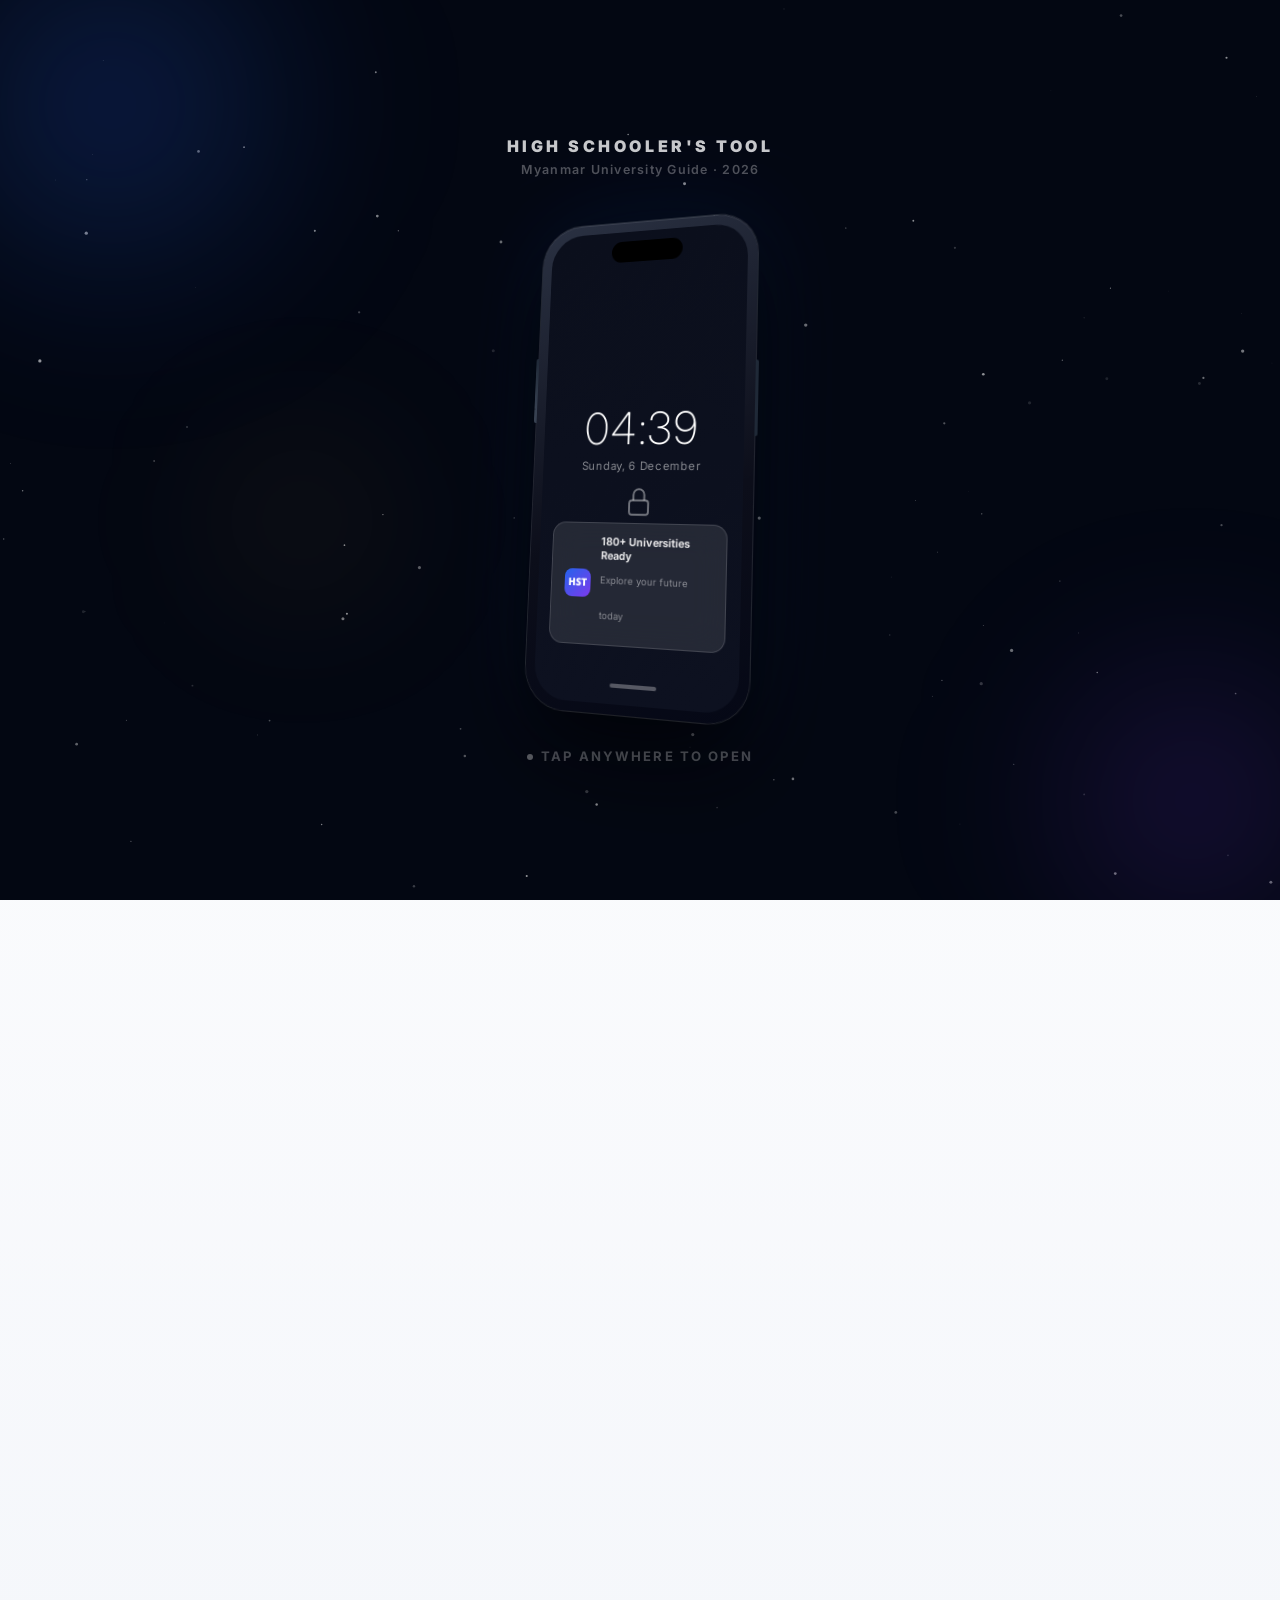
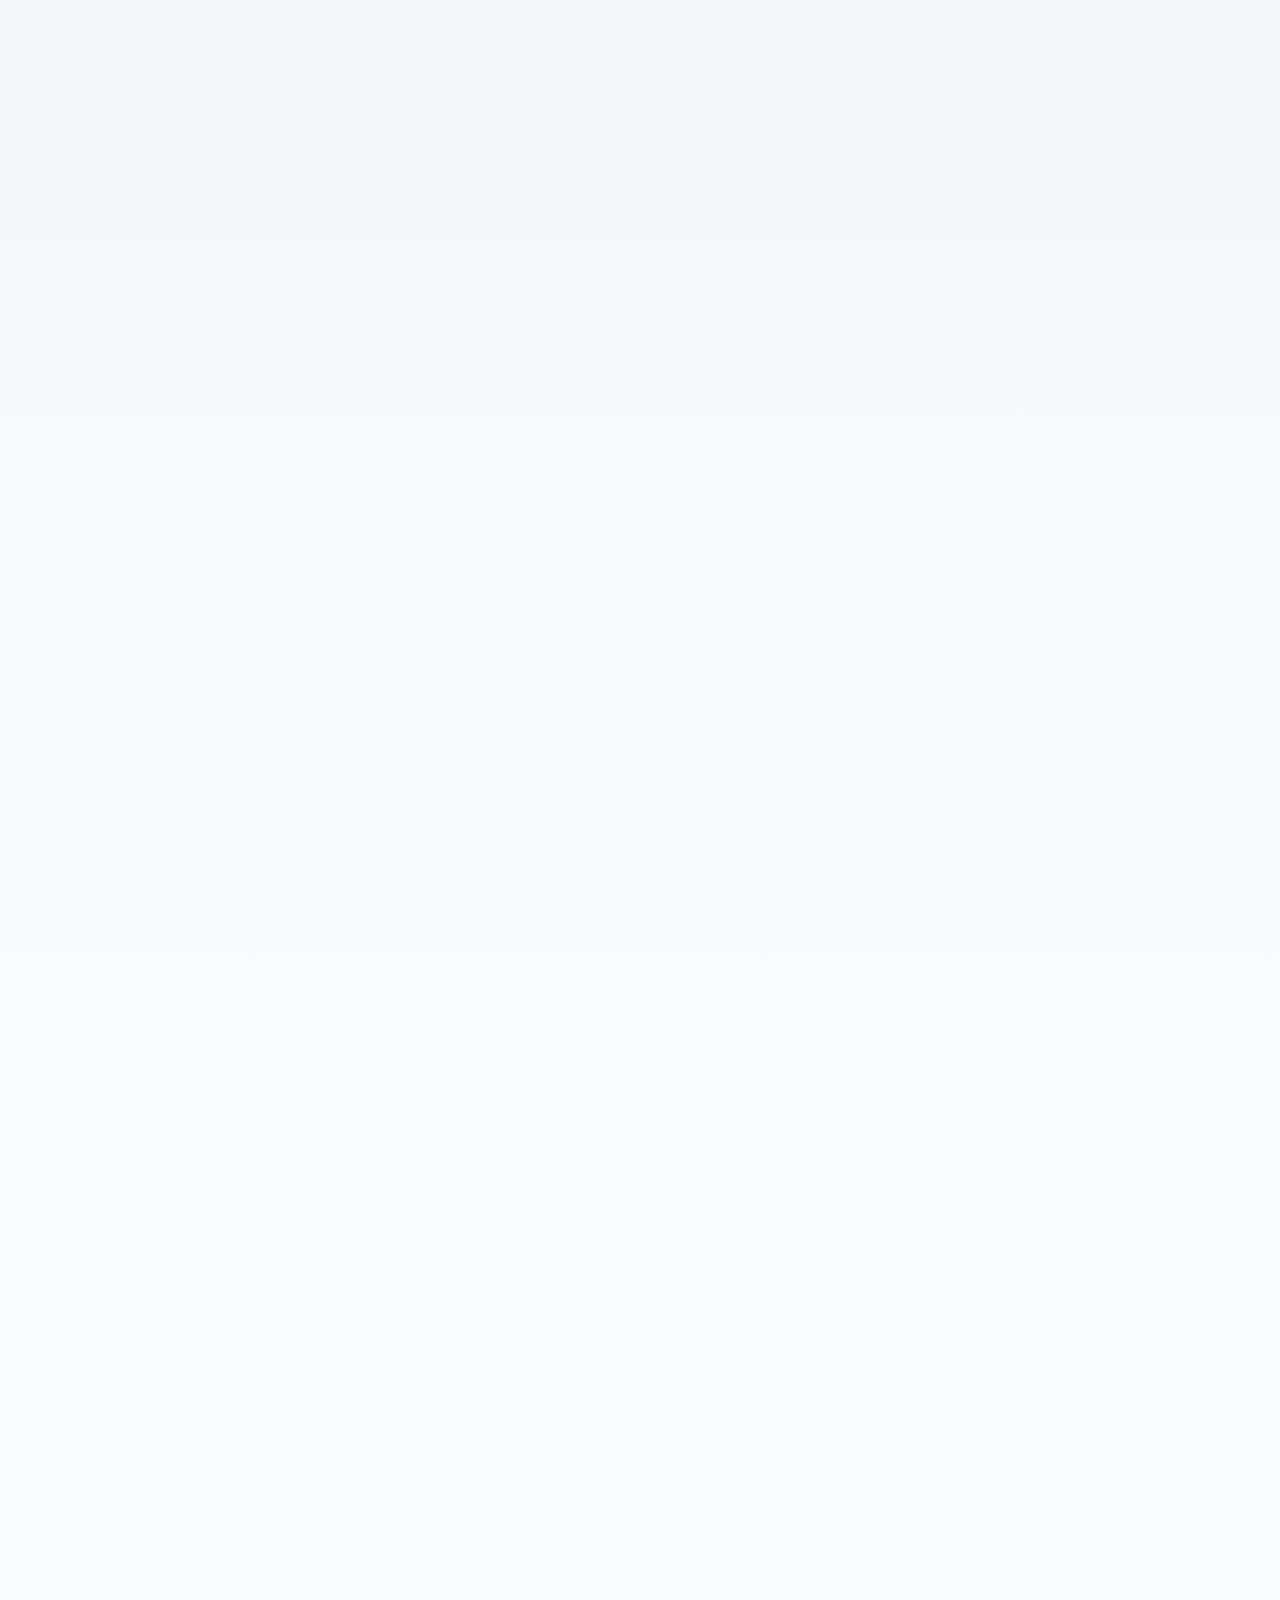
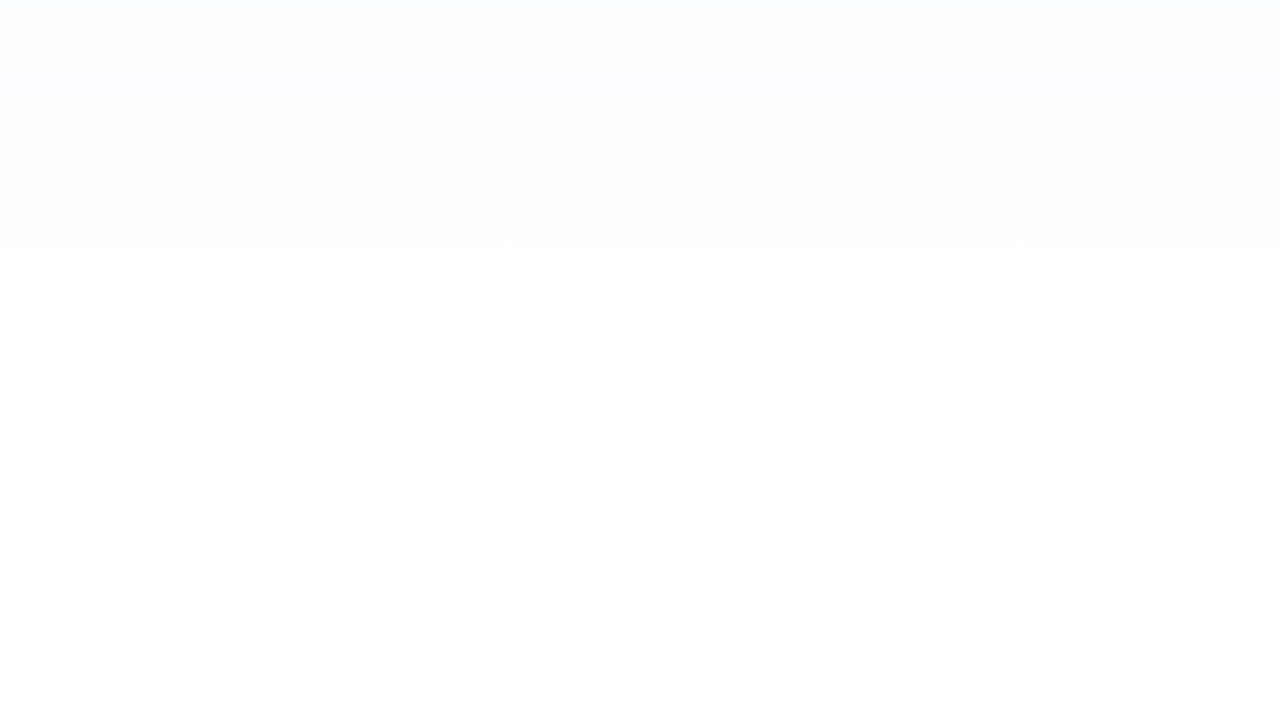
==== index.html @ d5c5cc06 "Add files via upload" ====
<!doctype html>
<html lang="my">
<head>
  <meta charset="UTF-8" />
  <meta name="viewport" content="width=device-width, initial-scale=1.0, viewport-fit=cover" />
  <link rel="icon" href="hstlogo.png" type="image/png" sizes="40x40" />
  <title>High Schooler's Tool (HST) – 2026</title>
  <link rel="preconnect" href="https://fonts.googleapis.com" />
  <link rel="preconnect" href="https://fonts.gstatic.com" crossorigin />
  <link href="https://fonts.googleapis.com/css2?family=Inter:wght@300;400;500;600;700;800;900&family=Noto+Sans+Myanmar:wght@400;500;600;700;800;900&display=swap" rel="stylesheet" />

  <style>
    *, *::before, *::after { box-sizing: border-box; margin: 0; padding: 0; }

    :root {
      --ink: #111827;
      --soft-ink: #4b5563;
      --muted: #7c8698;
      --line: rgba(17, 24, 39, .08);
      --blue: #2563eb;
      --blue-dark: #1d4ed8;
      --violet: #7c3aed;
      --gold: #f5c842;
      --surface: #f5f7fb;
      --shadow-sm: 0 8px 26px rgba(15,23,42,.08);
      --shadow-md: 0 22px 70px rgba(15,23,42,.12);
      --font: 'Noto Sans Myanmar','Myanmar Text','Inter',system-ui,sans-serif;
    }

    html { scroll-behavior: smooth; -webkit-font-smoothing: antialiased; }
    body {
      font-family: var(--font);
      background: linear-gradient(180deg,#fff 0%,#f5f7fb 42%,#fff 100%);
      color: var(--ink);
      min-height: 100vh;
      overflow-x: hidden;
    }
    a { color: inherit; text-decoration: none; }
    button { font: inherit; }

    /* ═══════════════════════════════════════════════════════════
       INTRO OVERLAY
    ═══════════════════════════════════════════════════════════ */
    #intro-overlay {
      position: fixed;
      inset: 0;
      z-index: 9999;
      display: flex;
      flex-direction: column;
      align-items: center;
      justify-content: center;
      gap: clamp(20px, 4vh, 36px);
      cursor: pointer;
      user-select: none;
      background: #030712;
      overflow: hidden;
      transition: opacity .9s cubic-bezier(.22,1,.36,1);
      /* safe area on notched phones */
      padding-top: env(safe-area-inset-top);
      padding-bottom: env(safe-area-inset-bottom);
    }
    #intro-overlay.fade-out { opacity: 0; pointer-events: none; }

    /* Particle canvas fills the overlay */
    #particle-canvas {
      position: absolute;
      inset: 0;
      pointer-events: none;
    }

    /* Ambient glow blobs */
    .intro-blob {
      position: absolute;
      border-radius: 50%;
      filter: blur(80px);
      pointer-events: none;
      opacity: 0;
      animation: blobIn 2s cubic-bezier(.22,1,.36,1) 0.2s both;
    }
    .intro-blob.b1 {
      width: clamp(260px,60vw,480px);
      height: clamp(260px,60vw,480px);
      background: radial-gradient(circle, rgba(37,99,235,.28), transparent 70%);
      top: -15%;
      left: -10%;
    }
    .intro-blob.b2 {
      width: clamp(200px,50vw,380px);
      height: clamp(200px,50vw,380px);
      background: radial-gradient(circle, rgba(124,58,237,.22), transparent 70%);
      bottom: -10%;
      right: -8%;
    }
    .intro-blob.b3 {
      width: clamp(120px,30vw,220px);
      height: clamp(120px,30vw,220px);
      background: radial-gradient(circle, rgba(245,200,66,.12), transparent 70%);
      bottom: 30%;
      left: 15%;
    }

    /* Top brand strip */
    .intro-brand {
      display: flex;
      flex-direction: column;
      align-items: center;
      gap: 6px;
      position: relative;
      animation: slideDown .9s cubic-bezier(.22,1,.36,1) .4s both;
    }
    .intro-brand-title {
      font-size: clamp(.72rem, 2.6vw, 1rem);
      font-weight: 900;
      letter-spacing: .22em;
      text-transform: uppercase;
      color: rgba(255,255,255,.78);
      font-family: 'Inter', sans-serif;
    }
    .intro-brand-sub {
      font-size: clamp(.6rem, 1.8vw, .78rem);
      font-weight: 600;
      color: rgba(255,255,255,.3);
      letter-spacing: .1em;
      font-family: 'Inter', sans-serif;
    }

    /* ── 3-D PHONE CONTAINER ── */
    .intro-phone-scene {
      perspective: 900px;
      position: relative;
      animation: slideUp 1s cubic-bezier(.22,1,.36,1) .25s both;
    }

    .intro-phone-pivot {
      transform-style: preserve-3d;
      transform: rotateY(-18deg) rotateX(6deg);
      animation: phoneFloat 7s ease-in-out 1.4s infinite;
      transition: transform .9s cubic-bezier(.22,1,.36,1), filter .7s ease;
      position: relative;
    }
    .intro-phone-pivot.opening {
      transform: rotateY(0deg) rotateX(0deg) scale(1.07) translateY(-12px) !important;
      animation-play-state: paused;
      filter: drop-shadow(0 0 60px rgba(37,99,235,.55)) drop-shadow(0 0 30px rgba(124,58,237,.35));
    }

    .intro-phone {
      width: clamp(170px, 44vw, 230px);
      aspect-ratio: 9 / 19.5;
      border-radius: clamp(30px, 8vw, 42px);
      padding: clamp(7px, 1.8vw, 10px);
      background: linear-gradient(160deg, #2a3142 0%, #0c0e1a 60%, #050816 100%);
      box-shadow:
        0 0 0 1px rgba(255,255,255,.12),
        0 40px 90px rgba(0,0,0,.85),
        0 0 100px rgba(37,99,235,.12),
        inset 0 1px 0 rgba(255,255,255,.08);
      position: relative;
      overflow: visible;
    }

    /* Side button details */
    .intro-phone::before {
      content: '';
      position: absolute;
      top: 28%;
      left: -3px;
      width: 3px;
      height: 11%;
      border-radius: 2px 0 0 2px;
      background: linear-gradient(to bottom, #1f2937, #374151);
      box-shadow: 0 14px 0 #374151;
    }
    .intro-phone::after {
      content: '';
      position: absolute;
      top: 30%;
      right: -3px;
      width: 3px;
      height: 15%;
      border-radius: 0 2px 2px 0;
      background: #1f2937;
    }

    /* Shine sweep line */
    .phone-shine {
      position: absolute;
      inset: 0;
      border-radius: inherit;
      overflow: hidden;
      pointer-events: none;
      z-index: 10;
    }
    .phone-shine::after {
      content: '';
      position: absolute;
      top: -100%;
      left: 0;
      width: 40%;
      height: 300%;
      background: linear-gradient(105deg, transparent, rgba(255,255,255,.13) 50%, transparent);
      animation: shineSwipe 4.5s ease-in-out 2s infinite;
      transform: translateX(-160%) skewX(-12deg);
    }

    .intro-phone-screen {
      height: 100%;
      border-radius: clamp(22px, 6vw, 34px);
      background: linear-gradient(175deg, #0b0f1c 0%, #0d1120 100%);
      overflow: hidden;
      position: relative;
      display: flex;
      flex-direction: column;
      align-items: center;
      justify-content: center;
      gap: clamp(8px, 1.5vh, 14px);
      transition: background .55s ease;
    }
    .intro-phone-screen.unlocked {
      background: linear-gradient(175deg, #f0f6ff 0%, #e8f0fe 100%);
    }

    /* Dynamic island */
    .intro-di {
      position: absolute;
      top: clamp(7px, 1.8vw, 10px);
      left: 50%;
      transform: translateX(-50%);
      width: clamp(56px, 14vw, 76px);
      height: clamp(16px, 4vw, 22px);
      border-radius: 999px;
      background: #000;
      z-index: 3;
      transition: width .4s cubic-bezier(.34,1.56,.64,1);
    }
    .intro-phone-screen.unlocked .intro-di {
      width: clamp(42px, 10vw, 56px);
    }

    /* Lock screen content */
    .lock-content {
      display: flex;
      flex-direction: column;
      align-items: center;
      gap: clamp(4px, 1vh, 8px);
      transition: opacity .45s ease, transform .45s ease;
    }
    .lock-content.hidden { opacity: 0; transform: translateY(-10px); pointer-events: none; }

    .intro-phone-time {
      font-size: clamp(1.8rem, 9vw, 2.8rem);
      font-weight: 200;
      color: #fff;
      letter-spacing: .04em;
      font-family: 'Inter', sans-serif;
      line-height: 1;
    }
    .intro-phone-date {
      font-size: clamp(.54rem, 1.8vw, .72rem);
      color: rgba(255,255,255,.5);
      font-family: 'Inter', sans-serif;
      letter-spacing: .06em;
    }

    .intro-lock-icon {
      width: clamp(26px, 6vw, 34px);
      height: clamp(26px, 6vw, 34px);
      color: rgba(255,255,255,.42);
      margin-top: 4px;
    }

    /* Notification preview */
    .lock-notif {
      position: absolute;
      bottom: clamp(40px, 9vw, 56px);
      left: clamp(10px, 3vw, 14px);
      right: clamp(10px, 3vw, 14px);
      border-radius: 14px;
      padding: clamp(8px, 2vw, 11px) clamp(10px, 2.5vw, 14px);
      background: rgba(255,255,255,.1);
      backdrop-filter: blur(16px);
      -webkit-backdrop-filter: blur(16px);
      border: 1px solid rgba(255,255,255,.14);
      display: flex;
      align-items: center;
      gap: 10px;
      transition: opacity .4s ease, transform .4s ease;
    }
    .lock-notif.hidden { opacity: 0; transform: translateY(8px); }
    .notif-icon {
      width: clamp(24px, 6vw, 28px);
      height: clamp(24px, 6vw, 28px);
      border-radius: 8px;
      background: linear-gradient(135deg, #2563eb, #7c3aed);
      display: flex;
      align-items: center;
      justify-content: center;
      flex-shrink: 0;
      font-size: .65rem;
      font-weight: 900;
      color: #fff;
    }
    .notif-text strong {
      display: block;
      font-size: clamp(.55rem, 1.5vw, .68rem);
      color: rgba(255,255,255,.88);
      font-family: 'Inter', sans-serif;
      font-weight: 700;
    }
    .notif-text span {
      font-size: clamp(.48rem, 1.3vw, .6rem);
      color: rgba(255,255,255,.46);
      font-family: 'Inter', sans-serif;
    }

    /* Swipe bar */
    .intro-swipe {
      position: absolute;
      bottom: clamp(12px, 3vw, 16px);
      left: 50%;
      transform: translateX(-50%);
      width: clamp(36px, 9vw, 48px);
      height: 4px;
      border-radius: 999px;
      background: rgba(255,255,255,.3);
      animation: swipePulse 2.2s ease-in-out infinite;
      transition: opacity .3s ease;
    }
    .intro-swipe.hidden { opacity: 0; }

    /* Unlocked app grid (appears after unlock) */
    .lock-app-grid {
      position: absolute;
      inset: clamp(36px, 9vw, 48px) clamp(10px,2.5vw,14px) clamp(32px,8vw,44px);
      display: grid;
      grid-template-columns: repeat(4, 1fr);
      grid-template-rows: repeat(4, 1fr);
      gap: clamp(8px, 2vw, 12px);
      align-items: center;
      justify-items: center;
      opacity: 0;
      pointer-events: none;
      transition: opacity .5s ease .3s;
    }
    .lock-app-grid.show { opacity: 1; }
    .app-icon {
      width: clamp(30px, 8vw, 42px);
      height: clamp(30px, 8vw, 42px);
      border-radius: clamp(8px, 2vw, 11px);
      display: flex;
      align-items: center;
      justify-content: center;
      overflow: hidden;
      opacity: 0;
      transform: scale(0) rotate(-10deg);
    }
    /* Animation fires only when parent grid becomes visible */
    .lock-app-grid.show .app-icon {
      animation: appIconPop .5s cubic-bezier(.34,1.56,.64,1) both;
    }
    .app-icon img { width: 100%; height: 100%; object-fit: contain; }
    .app-icon .app-fallback {
      font-size: clamp(.4rem, 1.2vw, .55rem);
      font-weight: 900;
      color: #fff;
      font-family: 'Inter', sans-serif;
    }

    /* Tap hint */
    .tap-hint {
      font-size: clamp(.65rem, 2vw, .82rem);
      font-weight: 700;
      letter-spacing: .16em;
      text-transform: uppercase;
      color: rgba(255,255,255,.25);
      font-family: 'Inter', sans-serif;
      animation: tapPulse 2.4s ease-in-out 2s infinite;
      position: relative;
    }
    .tap-hint::before {
      content: '';
      display: inline-block;
      width: 6px;
      height: 6px;
      border-radius: 50%;
      background: rgba(255,255,255,.32);
      margin-right: 8px;
      vertical-align: middle;
      animation: dotBlink 2.4s ease-in-out 2s infinite;
    }

    /* Flash overlay on unlock */
    #unlock-flash {
      position: fixed;
      inset: 0;
      z-index: 10001;
      background: radial-gradient(circle at center, rgba(255,255,255,.95), rgba(200,220,255,.6) 40%, transparent 70%);
      opacity: 0;
      pointer-events: none;
      transition: opacity .12s ease;
    }
    #unlock-flash.flash { opacity: 1; }

    /* ══════════════════════════
       LOGO BURST LAYER
    ══════════════════════════ */
    #logo-burst {
      position: fixed;
      inset: 0;
      z-index: 10000;
      pointer-events: none;
      overflow: hidden;
    }
    .burst-logo {
      position: absolute;
      border-radius: 16px;
      background: #fff;
      box-shadow:
        0 8px 32px rgba(0,0,0,.28),
        0 0 0 1px rgba(255,255,255,.18),
        inset 0 1px 0 rgba(255,255,255,.9);
      display: flex;
      align-items: center;
      justify-content: center;
      opacity: 0;
      will-change: transform, opacity;
      overflow: hidden;
    }
    .burst-logo img { width: 78%; height: 78%; object-fit: contain; }
    .burst-logo .logo-fallback {
      font-size: 1rem;
      font-weight: 900;
      color: var(--blue);
      font-family: 'Inter', sans-serif;
    }

    /* ══════════════════════════
       MAIN PAGE
    ══════════════════════════ */
    .page {
      position: relative;
      min-height: 100vh;
      opacity: 0;
      transition: opacity 1s cubic-bezier(.22,1,.36,1);
    }
    .page.visible { opacity: 1; }

    .page::before {
      content: '';
      position: fixed;
      inset: -20% -10% auto -10%;
      height: 620px;
      background:
        radial-gradient(circle at 18% 20%, rgba(37,99,235,.16), transparent 30%),
        radial-gradient(circle at 78% 16%, rgba(124,58,237,.13), transparent 28%),
        radial-gradient(circle at 52% 36%, rgba(245,200,66,.14), transparent 26%);
      pointer-events: none;
      z-index: -2;
    }
    .page::after {
      content: '';
      position: fixed;
      inset: 0;
      background-image:
        linear-gradient(rgba(17,24,39,.035) 1px, transparent 1px),
        linear-gradient(90deg, rgba(17,24,39,.035) 1px, transparent 1px);
      background-size: 42px 42px;
      mask-image: linear-gradient(to bottom, rgba(0,0,0,.7), transparent 55%);
      pointer-events: none;
      z-index: -1;
    }

    /* NAV */
    .nav {
      position: fixed;
      top: 14px;
      left: 50%;
      transform: translateX(-50%);
      z-index: 50;
      width: min(1120px, calc(100% - 28px));
      display: flex;
      align-items: center;
      justify-content: space-between;
      gap: 18px;
      padding: 10px 12px;
      border: 1px solid rgba(255,255,255,.78);
      border-radius: 999px;
      background: rgba(255,255,255,.72);
      box-shadow: 0 18px 50px rgba(15,23,42,.1);
      backdrop-filter: saturate(180%) blur(24px);
      -webkit-backdrop-filter: saturate(180%) blur(24px);
      animation: navDrop .65s cubic-bezier(.22,1,.36,1) both;
    }
    .brand { display: flex; align-items: center; gap: 10px; min-width: 0; }
    .nav-logo { width: 38px; height: 38px; border-radius: 14px; object-fit: cover; background: #fff; border: 1px solid var(--line); box-shadow: inset 0 1px 0 rgba(255,255,255,.9); }
    .brand-copy { display: flex; flex-direction: column; line-height: 1.05; min-width: 0; }
    .brand-title { font-size: 13px; font-weight: 900; letter-spacing: .08em; white-space: nowrap; }
    .brand-sub { font-size: 11px; font-weight: 600; color: var(--muted); margin-top: 3px; }
    .nav-links { display: none; align-items: center; gap: 4px; padding: 4px; border-radius: 999px; background: rgba(245,247,251,.74); border: 1px solid rgba(17,24,39,.05); }
    .nav-links a { font-size: 12px; font-weight: 700; color: #525b6b; padding: 9px 12px; border-radius: 999px; transition: background .2s, color .2s; }
    .nav-links a:hover { background: #fff; color: var(--blue); box-shadow: 0 6px 18px rgba(15,23,42,.07); }
    .nav-cta { display: inline-flex; align-items: center; gap: 7px; padding: 11px 16px; border: 0; border-radius: 999px; background: #111827; color: white; font-size: 12px; font-weight: 800; cursor: pointer; box-shadow: 0 12px 28px rgba(17,24,39,.2); transition: transform .2s, box-shadow .2s; }
    .nav-cta:hover { transform: translateY(-1px); box-shadow: 0 16px 36px rgba(17,24,39,.26); }

    /* HERO */
    .hero { min-height: 100vh; display: grid; place-items: center; padding: 126px 20px 72px; position: relative; }
    .hero-inner { width: min(1120px,100%); display: grid; grid-template-columns: 1fr; gap: 36px; align-items: center; }
    .hero-copy { text-align: center; }
    .badge { display: inline-flex; align-items: center; gap: 9px; padding: 8px 14px; border-radius: 999px; background: rgba(255,255,255,.8); border: 1px solid rgba(37,99,235,.12); color: var(--blue); font-size: 13px; font-weight: 800; box-shadow: var(--shadow-sm); animation: fadeUp .65s cubic-bezier(.22,1,.36,1) .06s both; }
    .badge-dot { width: 8px; height: 8px; border-radius: 999px; background: #22c55e; box-shadow: 0 0 0 6px rgba(34,197,94,.12); }
    .hero-title { margin: 22px auto 18px; max-width: 860px; font-size: clamp(2.4rem, 7vw, 6.4rem); line-height: .96; letter-spacing: -.072em; font-weight: 900; animation: fadeUp .65s cubic-bezier(.22,1,.36,1) .14s both; }
    .hero-title .shine { display: inline-block; background: linear-gradient(115deg,#111827 0%,#2563eb 42%,#7c3aed 72%,#111827 100%); -webkit-background-clip: text; background-clip: text; -webkit-text-fill-color: transparent; }
    .hero-desc { max-width: 780px; margin: 0 auto; color: var(--soft-ink); font-size: clamp(.95rem, 1.6vw, 1.15rem); line-height: 2; animation: fadeUp .65s cubic-bezier(.22,1,.36,1) .22s both; }
    .hero-actions { margin-top: 30px; display: flex; flex-direction: column; align-items: center; justify-content: center; gap: 12px; animation: fadeUp .65s cubic-bezier(.22,1,.36,1) .3s both; }
    .btn-primary, .btn-secondary { min-height: 48px; display: inline-flex; align-items: center; justify-content: center; gap: 9px; border-radius: 999px; padding: 14px 22px; font-weight: 800; cursor: pointer; transition: transform .2s, box-shadow .2s, background .2s; }
    .btn-primary { border: 0; background: var(--blue); color: #fff; box-shadow: 0 16px 38px rgba(37,99,235,.28); }
    .btn-primary:hover { transform: translateY(-2px); background: var(--blue-dark); box-shadow: 0 24px 55px rgba(37,99,235,.34); }
    .btn-secondary { border: 1px solid rgba(17,24,39,.08); background: rgba(255,255,255,.76); color: #1f2937; box-shadow: var(--shadow-sm); }
    .btn-secondary:hover { transform: translateY(-2px); background: #fff; box-shadow: var(--shadow-md); }

    /* HERO PHONE */
    .hero-visual { position: relative; min-height: 520px; display: grid; place-items: center; animation: fadeUp .75s cubic-bezier(.22,1,.36,1) .28s both; }

    .phone-3d-scene { perspective: 1200px; }
    .phone-shell {
      width: min(340px, 80vw);
      aspect-ratio: 9 / 18.7;
      border-radius: 52px;
      padding: 13px;
      background: linear-gradient(145deg,#1f2937,#050816);
      box-shadow:
        0 45px 100px rgba(15,23,42,.28),
        inset 0 0 0 1px rgba(255,255,255,.12);
      transform: rotateY(-4deg) rotateX(2deg);
      transition: box-shadow .8s ease, transform .8s cubic-bezier(.22,1,.36,1);
      will-change: transform;
    }
    .phone-shell.premium-glow {
      transform: rotateY(0deg) rotateX(0deg);
      box-shadow:
        0 50px 110px rgba(15,23,42,.3),
        inset 0 0 0 1px rgba(255,255,255,.18),
        0 0 80px rgba(37,99,235,.2),
        0 0 40px rgba(124,58,237,.12);
    }

    .phone-screen { height: 100%; overflow: hidden; border-radius: 40px; background: linear-gradient(180deg,#f9fbff 0%,#edf4ff 100%); position: relative; }
    .dynamic-island { position: absolute; top: 11px; left: 50%; transform: translateX(-50%); width: 92px; height: 28px; border-radius: 999px; background: #0b0f1a; z-index: 2; }
    .phone-content { padding: 56px 18px 18px; overflow: hidden; }
    .phone-card-main { border-radius: 28px; padding: 22px 18px; color: #fff; background: radial-gradient(circle at 22% 14%, rgba(255,255,255,.32), transparent 24%), linear-gradient(135deg,#2563eb,#7c3aed); box-shadow: 0 24px 50px rgba(37,99,235,.28); }
    .phone-chip { display: inline-flex; padding: 5px 9px; border-radius: 999px; background: rgba(255,255,255,.18); font-size: 11px; font-weight: 800; }
    .phone-card-main h3 { margin-top: 18px; font-size: 26px; line-height: 1.05; letter-spacing: -.04em; }
    .phone-card-main p { margin-top: 10px; font-size: 11px; line-height: 1.6; color: rgba(255,255,255,.82); }

    /* Uni logos in hero phone */
    .phone-uni-logos { display: none; flex-wrap: wrap; gap: 6px; justify-content: center; padding: 10px 8px 0; }
    .phone-uni-logos.show { display: flex; }
    .phone-uni-logo-item {
      width: 34px; height: 34px; border-radius: 10px; background: #fff;
      box-shadow: 0 4px 14px rgba(0,0,0,.1); overflow: hidden;
      display: flex; align-items: center; justify-content: center;
      animation: logoPop .5s cubic-bezier(.34,1.56,.64,1) both;
    }
    .phone-uni-logo-item img { width: 86%; height: 86%; object-fit: contain; }
    .phone-uni-logo-item .logo-fallback-sm { font-size: .45rem; font-weight: 900; color: var(--blue); }

    .phone-list { margin-top: 12px; display: grid; gap: 8px; }
    .phone-row { display: flex; align-items: center; gap: 10px; border-radius: 18px; padding: 11px; background: rgba(255,255,255,.78); border: 1px solid rgba(17,24,39,.05); box-shadow: 0 10px 24px rgba(15,23,42,.06); }
    .phone-icon { width: 34px; height: 34px; border-radius: 12px; display: grid; place-items: center; background: #eff6ff; color: var(--blue); font-weight: 900; font-size: .9rem; flex-shrink: 0; }
    .phone-row strong { display: block; font-size: 11px; color: #111827; }
    .phone-row span { display: block; margin-top: 2px; font-size: 10px; color: #7c8698; }

    /* FLOATING CARDS */
    .floating-card { position: absolute; border-radius: 24px; padding: 15px; background: rgba(255,255,255,.78); border: 1px solid rgba(255,255,255,.86); box-shadow: var(--shadow-md); backdrop-filter: blur(20px); -webkit-backdrop-filter: blur(20px); }
    .floating-card.one { top: 58px; left: 0; width: 164px; animation: float 5s ease-in-out infinite; }
    .floating-card.two { right: 0; bottom: 86px; width: 172px; animation: float 5.6s ease-in-out infinite reverse; }
    .floating-card b { display: block; font-size: 22px; letter-spacing: -.04em; }
    .floating-card span { display: block; margin-top: 4px; font-size: 11px; line-height: 1.45; color: var(--muted); font-weight: 600; }

    /* SECTIONS */
    .section { padding: 86px 20px; }
    .section.alt { background: rgba(245,247,251,.74); }
    .wrap { width: min(1120px,100%); margin: 0 auto; }
    .section-kicker { text-align: center; margin-bottom: 10px; color: var(--blue); font-size: 12px; font-weight: 900; letter-spacing: .14em; text-transform: uppercase; }
    .section-heading { max-width: 760px; margin: 0 auto; text-align: center; font-size: clamp(1.7rem, 4.4vw, 3.55rem); line-height: 1.08; letter-spacing: -.052em; font-weight: 900; }
    .section-sub { max-width: 640px; margin: 16px auto 42px; text-align: center; color: var(--soft-ink); font-size: 1rem; line-height: 1.9; }

    .category-pills { display: flex; flex-wrap: wrap; justify-content: center; gap: 10px; }
    .pill { display: inline-flex; align-items: center; gap: 9px; padding: 11px 14px; border-radius: 999px; background: rgba(255,255,255,.74); border: 1px solid rgba(17,24,39,.07); box-shadow: 0 8px 22px rgba(15,23,42,.06); color: #344055; font-weight: 700; font-size: 13px; transition: transform .2s, background .2s, box-shadow .2s, color .2s; }
    .pill:hover { transform: translateY(-2px); background: #fff; color: var(--blue); box-shadow: var(--shadow-sm); }
    .pill svg { width: 16px; height: 16px; color: var(--blue); }

    .collage { display: grid; grid-template-columns: 1fr; gap: 16px; }
    .shot { min-height: 240px; border-radius: 26px; overflow: hidden; position: relative; background: linear-gradient(135deg,#eaf1ff,#fff); border: 1px solid rgba(255,255,255,.84); box-shadow: var(--shadow-sm); transition: transform .28s cubic-bezier(.22,1,.36,1), box-shadow .28s ease; }
    .shot:hover { transform: translateY(-7px); box-shadow: var(--shadow-md); }
    .shot img { width: 100%; height: 100%; min-height: 240px; object-fit: cover; display: block; transition: transform .5s ease; }
    .shot:hover img { transform: scale(1.045); }
    .shot figcaption { position: absolute; left: 12px; right: 12px; bottom: 12px; padding: 12px 14px; border-radius: 16px; color: #fff; font-size: 13px; font-weight: 800; background: rgba(17,24,39,.58); border: 1px solid rgba(255,255,255,.18); backdrop-filter: blur(16px); -webkit-backdrop-filter: blur(16px); }

    .features-grid { display: grid; grid-template-columns: 1fr; gap: 14px; }
    .feature-card { position: relative; overflow: hidden; min-height: 230px; padding: 24px; border-radius: 28px; background: rgba(255,255,255,.78); border: 1px solid rgba(255,255,255,.84); box-shadow: var(--shadow-sm); transition: transform .28s cubic-bezier(.22,1,.36,1), box-shadow .28s ease, border-color .28s ease; }
    .feature-card::before { content: ''; position: absolute; inset: 0; background: radial-gradient(circle at 10% 0%, rgba(37,99,235,.14), transparent 34%), radial-gradient(circle at 90% 15%, rgba(124,58,237,.1), transparent 30%); opacity: 0; transition: opacity .28s ease; }
    .feature-card:hover { transform: translateY(-7px); border-color: rgba(37,99,235,.16); box-shadow: var(--shadow-md); }
    .feature-card:hover::before { opacity: 1; }
    .feature-icon, .feature-mm, .feature-en, .feature-desc { position: relative; }
    .feature-icon { width: 52px; height: 52px; border-radius: 17px; display: grid; place-items: center; margin-bottom: 16px; color: var(--blue); background: linear-gradient(180deg,#fff,#eef4ff); border: 1px solid rgba(37,99,235,.1); box-shadow: 0 10px 24px rgba(37,99,235,.12); }
    .feature-icon svg { width: 24px; height: 24px; }
    .feature-mm { font-size: 1.18rem; line-height: 1.6; font-weight: 900; }
    .feature-en { margin-top: 4px; color: var(--blue); font-size: .75rem; letter-spacing: .08em; text-transform: uppercase; font-weight: 900; }
    .feature-desc { margin-top: 10px; color: var(--soft-ink); font-size: .92rem; line-height: 1.85; }

    .cta-section { padding: 92px 20px; }
    .cta-box { position: relative; overflow: hidden; max-width: 900px; margin: 0 auto; padding: clamp(40px,8vw,76px) 24px; border-radius: 42px; text-align: center; color: #fff; background: radial-gradient(circle at 18% 18%, rgba(255,255,255,.28), transparent 26%), linear-gradient(135deg,#111827 0%,#1d4ed8 58%,#7c3aed 100%); box-shadow: 0 34px 90px rgba(37,99,235,.28); }
    .cta-box::after { content: ''; position: absolute; width: 360px; height: 360px; right: -170px; bottom: -190px; border-radius: 999px; background: rgba(255,255,255,.16); }
    .cta-box h2, .cta-box p, .cta-box button { position: relative; z-index: 1; }
    .cta-box h2 { font-size: clamp(1.7rem, 4.6vw, 3.6rem); line-height: 1.15; letter-spacing: -.052em; font-weight: 900; }
    .cta-box p { max-width: 520px; margin: 16px auto 28px; color: rgba(255,255,255,.76); font-size: 1rem; line-height: 1.9; }
    .btn-light { display: inline-flex; align-items: center; justify-content: center; gap: 9px; min-height: 50px; border: 0; border-radius: 999px; padding: 14px 26px; background: #fff; color: #111827; font-weight: 900; cursor: pointer; box-shadow: 0 20px 48px rgba(0,0,0,.18); transition: transform .2s, box-shadow .2s; }
    .btn-light:hover { transform: translateY(-2px); box-shadow: 0 28px 62px rgba(0,0,0,.24); }
    .footer { padding: 28px 20px 40px; text-align: center; color: var(--muted); font-size: 13px; font-weight: 600; }

    /* SCROLL REVEAL */
    .reveal { opacity: 0; transform: translateY(28px); transition: opacity .7s cubic-bezier(.22,1,.36,1), transform .7s cubic-bezier(.22,1,.36,1); }
    .reveal.visible { opacity: 1; transform: translateY(0); }

    /* ═══════════════════════════════════════════════════════════
       KEYFRAMES
    ═══════════════════════════════════════════════════════════ */
    @keyframes navDrop {
      from { opacity:0; transform:translate(-50%,-16px); }
      to   { opacity:1; transform:translate(-50%,0); }
    }
    @keyframes fadeUp {
      from { opacity:0; transform:translateY(24px); }
      to   { opacity:1; transform:translateY(0); }
    }
    @keyframes float {
      0%,100% { transform:translateY(0); }
      50%      { transform:translateY(-14px); }
    }
    @keyframes blobIn {
      from { opacity:0; transform:scale(.7); }
      to   { opacity:1; transform:scale(1); }
    }
    @keyframes slideDown {
      from { opacity:0; transform:translateY(-20px); }
      to   { opacity:1; transform:translateY(0); }
    }
    @keyframes slideUp {
      from { opacity:0; transform:translateY(30px); }
      to   { opacity:1; transform:translateY(0); }
    }
    @keyframes phoneFloat {
      0%,100% { transform: rotateY(-18deg) rotateX(6deg) translateY(0); }
      25%      { transform: rotateY(-8deg)  rotateX(2deg) translateY(-10px); }
      50%      { transform: rotateY(-22deg) rotateX(8deg) translateY(-6px); }
      75%      { transform: rotateY(-12deg) rotateX(4deg) translateY(-14px); }
    }
    @keyframes shineSwipe {
      0%   { transform: translateX(-160%) skewX(-12deg); opacity:0; }
      10%  { opacity:1; }
      55%  { transform: translateX(340%) skewX(-12deg);  opacity:1; }
      60%  { opacity:0; }
      100% { transform: translateX(340%) skewX(-12deg);  opacity:0; }
    }
    @keyframes tapPulse {
      0%,100% { opacity:.22; }
      50%      { opacity:.62; }
    }
    @keyframes dotBlink {
      0%,100% { opacity:.22; transform:scale(1); }
      50%      { opacity:.8;  transform:scale(1.4); }
    }
    @keyframes swipePulse {
      0%,100% { opacity:.3;  transform:translateX(-50%) scaleX(1); }
      50%      { opacity:.7;  transform:translateX(-50%) scaleX(.72); }
    }
    @keyframes logoPop {
      0%   { opacity:0; transform:scale(0) rotate(-14deg); }
      65%  { transform:scale(1.22) rotate(4deg); }
      100% { opacity:1; transform:scale(1) rotate(0); }
    }
    @keyframes appIconPop {
      0%   { opacity:0; transform:scale(0) rotate(-10deg); }
      70%  { transform:scale(1.15) rotate(3deg); }
      100% { opacity:1; transform:scale(1) rotate(0); }
    }
    /* burstFly is driven by the Web Animations API in JS — no keyframe needed here */

    /* ═══════════════════════════════════════════════════════════
       RESPONSIVE
    ═══════════════════════════════════════════════════════════ */
    @media (min-width: 640px) {
      .hero-actions { flex-direction: row; }
      .collage { grid-template-columns: repeat(2,1fr); }
      .features-grid { grid-template-columns: repeat(2,1fr); }
    }
    @media (min-width: 920px) {
      .nav-links { display: flex; }
      .hero-inner { grid-template-columns: 1.06fr .94fr; }
      .hero-copy { text-align: left; }
      .hero-title, .hero-desc { margin-left: 0; margin-right: 0; }
      .hero-actions { justify-content: flex-start; }
      .collage { grid-template-columns: repeat(3,1fr); }
      .features-grid { grid-template-columns: repeat(4,1fr); }
      .feature-card:nth-child(1), .feature-card:nth-child(4) { grid-column: span 2; }
    }

    /* ── Mobile-first intro adjustments ── */
    @media (max-width: 480px) {
      #intro-overlay { gap: clamp(16px, 3.5vh, 28px); }
      .intro-brand-title { font-size: .72rem; }
      .tap-hint { font-size: .62rem; letter-spacing: .12em; }
    }
    @media (max-width: 560px) {
      .nav { top: 10px; width: calc(100% - 20px); }
      .brand-sub { display: none; }
      .nav-cta span { display: none; }
      .hero { padding-top: 104px; }
      .hero-visual { min-height: 400px; }
      .floating-card { display: none; }
      .phone-shell { width: min(290px, 84vw); transform: rotate(0); }
      .section { padding: 60px 16px; }
      .cta-section { padding: 66px 16px; }
      .category-pills .pill { font-size: 12px; padding: 10px 12px; }
    }

    @media (prefers-reduced-motion: reduce) {
      .intro-phone-pivot { animation: none; transform: rotateY(0) rotateX(0); }
      .phone-shine::after { animation: none; }
      .floating-card { animation: none; }
      .reveal { transition: opacity .4s ease; }
    }
  </style>
</head>
<body>

  <!-- Flash effect -->
  <div id="unlock-flash"></div>

  <!-- ░░░ INTRO OVERLAY ░░░ -->
  <div id="intro-overlay" role="button" aria-label="Tap to enter" tabindex="0">
    <canvas id="particle-canvas"></canvas>

    <!-- Ambient blobs -->
    <div class="intro-blob b1"></div>
    <div class="intro-blob b2"></div>
    <div class="intro-blob b3"></div>

    <!-- Brand -->
    <div class="intro-brand">
      <div class="intro-brand-title">High Schooler's Tool</div>
      <div class="intro-brand-sub">Myanmar University Guide · 2026</div>
    </div>

    <!-- 3D Phone -->
    <div class="intro-phone-scene">
      <div class="intro-phone-pivot" id="intro-pivot">
        <div class="intro-phone" id="intro-phone">
          <div class="phone-shine"></div>
          <div class="intro-phone-screen" id="intro-screen">

            <!-- Dynamic island -->
            <div class="intro-di"></div>

            <!-- Lock screen content -->
            <div class="lock-content" id="lock-content">
              <div class="intro-phone-time" id="intro-time">12:00</div>
              <div class="intro-phone-date" id="intro-date">Monday, 20 April</div>
              <svg class="intro-lock-icon" viewBox="0 0 24 24" fill="none" stroke="currentColor" stroke-width="1.4">
                <rect x="5" y="11" width="14" height="10" rx="2"/>
                <path d="M8 11V7a4 4 0 0 1 8 0v4"/>
              </svg>
            </div>

            <!-- HST notification on lock screen -->
            <div class="lock-notif" id="lock-notif">
              <div class="notif-icon">HST</div>
              <div class="notif-text">
                <strong>180+ Universities Ready</strong>
                <span>Explore your future today</span>
              </div>
            </div>

            <!-- App grid shown after unlock -->
            <div class="lock-app-grid" id="app-grid">
              <!-- uni1.png → uni8.png — drop your PNG files here -->
              <div class="app-icon" style="background:#eff6ff;animation-delay:.04s"><img src="unnamed.png" alt="U1" onerror="this.parentNode.innerHTML='<span class=\'app-fallback\'>U1</span>';this.parentNode.style.background='linear-gradient(135deg,#2563eb,#7c3aed)'" /></div>
              <div class="app-icon" style="background:#f0fdf4;animation-delay:.10s"><img src="umlogo.png" alt="U2" onerror="this.parentNode.innerHTML='<span class=\'app-fallback\'>U2</span>';this.parentNode.style.background='linear-gradient(135deg,#16a34a,#15803d)'" /></div>
              <div class="app-icon" style="background:#fdf4ff;animation-delay:.16s"><img src="mtulogo.png" alt="U3" onerror="this.parentNode.innerHTML='<span class=\'app-fallback\'>U3</span>';this.parentNode.style.background='linear-gradient(135deg,#7c3aed,#6d28d9)'" /></div>
              <div class="app-icon" style="background:#fff7ed;animation-delay:.22s"><img src="muflLogo.jpg" alt="U4" onerror="this.parentNode.innerHTML='<span class=\'app-fallback\'>U4</span>';this.parentNode.style.background='linear-gradient(135deg,#ea580c,#dc2626)'" /></div>
              <div class="app-icon" style="background:#eff6ff;animation-delay:.28s"><img src="Pharmacy Man logo.jpg" alt="U5" onerror="this.parentNode.innerHTML='<span class=\'app-fallback\'>U5</span>';this.parentNode.style.background='linear-gradient(135deg,#0284c7,#0369a1)'" /></div>
              <div class="app-icon" style="background:#fefce8;animation-delay:.34s"><img src="Tu wytu logo.jpg" alt="U6" onerror="this.parentNode.innerHTML='<span class=\'app-fallback\'>U6</span>';this.parentNode.style.background='linear-gradient(135deg,#ca8a04,#b45309)'" /></div>
              <div class="app-icon" style="background:#fff1f2;animation-delay:.40s"><img src="vetlogo.jfif" alt="U7" onerror="this.parentNode.innerHTML='<span class=\'app-fallback\'>U7</span>';this.parentNode.style.background='linear-gradient(135deg,#e11d48,#be123c)'" /></div>
              <div class="app-icon" style="background:#f0fdfa;animation-delay:.46s"><img src="maeu.jpg" alt="U8" onerror="this.parentNode.innerHTML='<span class=\'app-fallback\'>U8</span>';this.parentNode.style.background='linear-gradient(135deg,#0d9488,#0f766e)'" /></div>
            </div>

            <!-- Swipe indicator -->
            <div class="intro-swipe" id="intro-swipe"></div>
          </div>
        </div>
      </div>
    </div>

    <div class="tap-hint">Tap anywhere to open</div>
  </div>

  <!-- ░░░ LOGO BURST LAYER ░░░ -->
  <div id="logo-burst" aria-hidden="true"></div>

  <!-- ░░░ MAIN PAGE ░░░ -->
  <div class="page" id="main-page">
    <nav class="nav">
      <a href="hst.html" class="brand" aria-label="HST Home">
        <img src="hstlogo.jpg" alt="HST logo" class="nav-logo" onerror="this.style.display='none'" />
        <span class="brand-copy">
          <span class="brand-title">HIGH SCHOOLER'S TOOL</span>
          <span class="brand-sub">Myanmar student education guide</span>
        </span>
      </a>
      <div class="nav-links" aria-label="Page sections">
        <a href="#categories">Categories</a>
        <a href="#universities">Universities</a>
        <a href="#features">Features</a>
      </div>
      <button class="nav-cta" id="navEnter" type="button"><span>Enter</span> HST →</button>
    </nav>

    <main>
      <!-- HERO -->
      <section class="hero">
        <div class="hero-inner">
          <div class="hero-copy">
            <div class="badge"><span class="badge-dot"></span> ၁၈၀+ Universities • Updated for 2026</div>
            <h1 class="hero-title">Your Compass to <span class="shine">Higher Education.</span></h1>
            <p class="hero-desc">HST Website တွင် မြန်မာနိုင်ငံအတွင်းရှိ တက္ကသိုလ်များ၏ ၀င်ခွင့်အမှတ်၊ သင်ယူနိုင်သောဘာသာရပ်၊ ရရှိမည့်ဘွဲ့အမျိုးအစား၊ သင်ကြားရမည့်နှစ်အရေအတွက်၊ တက္ကသိုလ်ပွဲများ၊ ပရောဂျက်များ၊ အလုပ်အကိုင်လမ်းကြောင်းများ နှင့် ခန့်မှန်းခြေလစာများကို လေ့လာနိုင်ပါသည်။</p>
            <div class="hero-actions">
              <button class="btn-primary" id="enterBtn" type="button">Enter HST Home →</button>
              <a class="btn-secondary" href="#features">Explore Features</a>
            </div>
          </div>

          <div class="hero-visual" aria-hidden="true">
            <div class="floating-card one"><b>180+</b><span>Universities and education paths</span></div>

            <div class="phone-3d-scene">
              <div class="phone-shell" id="hero-phone">
                <div class="phone-screen">
                  <div class="dynamic-island"></div>
                  <div class="phone-content">
                    <div class="phone-card-main">
                      <span class="phone-chip">HST 2026</span>
                      <h3>တက္ကသိုလ်လမ်းညွှန်</h3>
                      <p>Compare universities, majors, entrance scores, careers and study paths with confidence.</p>
                    </div>

                    <!-- University logos inside hero phone -->
                    <div class="phone-uni-logos" id="phone-uni-logos">
                      <div class="phone-uni-logo-item" style="animation-delay:.05s"><img src="unnamed.png" alt="U1" onerror="this.parentNode.innerHTML='<span class=\'logo-fallback-sm\'>U1</span>'" /></div>
                      <div class="phone-uni-logo-item" style="animation-delay:.12s"><img src="umlogo.png" alt="U2" onerror="this.parentNode.innerHTML='<span class=\'logo-fallback-sm\'>U2</span>'" /></div>
                      <div class="phone-uni-logo-item" style="animation-delay:.19s"><img src="MTU logo.jpg" alt="U3" onerror="this.parentNode.innerHTML='<span class=\'logo-fallback-sm\'>U3</span>'" /></div>
                      <div class="phone-uni-logo-item" style="animation-delay:.26s"><img src="muflLogo.jpg" alt="U4" onerror="this.parentNode.innerHTML='<span class=\'logo-fallback-sm\'>U4</span>'" /></div>
                      <div class="phone-uni-logo-item" style="animation-delay:.33s"><img src="Pharmacy Man logo.jpg" alt="U5" onerror="this.parentNode.innerHTML='<span class=\'logo-fallback-sm\'>U5</span>'" /></div>
                      <div class="phone-uni-logo-item" style="animation-delay:.40s"><img src="wyuLogo.jpg" alt="U6" onerror="this.parentNode.innerHTML='<span class=\'logo-fallback-sm\'>U6</span>'" /></div>
                      <div class="phone-uni-logo-item" style="animation-delay:.47s"><img src="vetlogo.jfif" alt="U7" onerror="this.parentNode.innerHTML='<span class=\'logo-fallback-sm\'>U7</span>'" /></div>
                      <div class="phone-uni-logo-item" style="animation-delay:.54s"><img src="maeulogo.jpg" alt="U8" onerror="this.parentNode.innerHTML='<span class=\'logo-fallback-sm\'>U8</span>'" /></div>
                    </div>

                    <div class="phone-list">
                      <div class="phone-row"><div class="phone-icon">⌂</div><div><strong>Universities</strong><span>Find suitable schools</span></div></div>
                      <div class="phone-row"><div class="phone-icon">☆</div><div><strong>Courses</strong><span>Learn extra skills</span></div></div>
                      <div class="phone-row"><div class="phone-icon">◷</div><div><strong>Study Mode</strong><span>Stay focused daily</span></div></div>
                    </div>
                  </div>
                </div>
              </div>
            </div>

            <div class="floating-card two"><b>hstmm.com</b><span>ကျောင်းသားတွေအတွက်လိုအပ်တဲ့ Website</span></div>
          </div>
        </div>
      </section>

      <!-- CATEGORIES -->
      <section class="section categories reveal" id="categories">
        <div class="wrap">
          <p class="section-kicker">Explore by Category</p>
          <h2 class="section-heading">ကိုယ်နှစ်သက်တဲ့ တက္ကသိုလ်အမျိုးအစားကို အလွယ်တကူရှာပါ။</h2>
          <p class="section-sub">ကျောင်းအမျိုးအစားအလိုက် စနစ်တကျခွဲထားသောကြောင့် သင်လိုချင်သောလမ်းကြောင်းကို မြန်မြန်ရှာနိုင်ပါသည်။</p>
          <div class="category-pills">
            <a class="pill" href="#universities"><svg viewBox="0 0 24 24" fill="none" stroke="currentColor" stroke-width="2"><path d="M3 21h18M5 21V7l7-4 7 4v14M9 10h1M14 10h1M9 15h1M14 15h1"/></svg>နည်းပညာတက္ကသိုလ်များ</a>
            <a class="pill" href="#universities"><svg viewBox="0 0 24 24" fill="none" stroke="currentColor" stroke-width="2"><path d="M12 2v20M2 12h20"/></svg>ဆေးတက္ကသိုလ်များ</a>
            <a class="pill" href="#universities"><svg viewBox="0 0 24 24" fill="none" stroke="currentColor" stroke-width="2"><path d="M22 10L12 5 2 10l10 5 10-5z"/><path d="M6 12v5c3 3 9 3 12 0v-5"/></svg>ပညာရေးတက္ကသိုလ်များ</a>
            <a class="pill" href="#universities"><svg viewBox="0 0 24 24" fill="none" stroke="currentColor" stroke-width="2"><path d="M4 19.5A2.5 2.5 0 0 1 6.5 17H20"/><path d="M6.5 2H20v20H6.5A2.5 2.5 0 0 1 4 19.5v-15A2.5 2.5 0 0 1 6.5 2z"/></svg>ဝိဇ္ဇာ၊ သိပ္ပံတက္ကသိုလ်များ</a>
            <a class="pill" href="#universities"><svg viewBox="0 0 24 24" fill="none" stroke="currentColor" stroke-width="2"><rect x="3" y="4" width="18" height="14" rx="2"/><path d="M8 22h8M12 18v4"/></svg>IT ကျောင်းများ</a>
            <a class="pill" href="#universities"><svg viewBox="0 0 24 24" fill="none" stroke="currentColor" stroke-width="2"><path d="M12 22s8-4 8-11V5l-8-3-8 3v6c0 7 8 11 8 11z"/></svg>စိုက်ပျိုးရေး တက္ကသိုလ်များ</a>
          </div>
        </div>
      </section>

      <!-- UNIVERSITY GALLERY -->
      <section class="section" id="universities">
        <div class="wrap">
          <p class="section-kicker reveal">University Gallery</p>
          <h2 class="section-heading reveal">မြန်မာနိုင်ငံရှိ တက္ကသိုလ်များ</h2>
          <p class="section-sub reveal">ကိုယ်နှစ်သက်သည့် တက္ကသိုလ်ကို ရွေးချယ်လေ့လာနိုင်ရန် ပုံများနှင့်တကွ ပြသထားသည်။</p>
          <div class="collage">
            <figure class="shot reveal"><img src="wytu.jpg" alt="နည်းပညာတက္ကသိုလ်" loading="lazy" /><figcaption>နည်းပညာတက္ကသိုလ်များ</figcaption></figure>
            <figure class="shot reveal"><img src="um1.jpg" alt="ဆေးတက္ကသိုလ်" loading="lazy" /><figcaption>ဆေးတက္ကသိုလ်များ</figcaption></figure>
            <figure class="shot reveal"><img src="beds.jpg" alt="ပညာရေးတက္ကသိုလ်" loading="lazy" /><figcaption>ပညာရေးတက္ကသိုလ်များ</figcaption></figure>
            <figure class="shot reveal"><img src="UYangon.jpg" alt="ဝိဇ္ဇာ-သိပ္ပံတက္ကသိုလ်" loading="lazy" /><figcaption>ဝိဇ္ဇာ၊ သိပ္ပံတက္ကသိုလ်များ</figcaption></figure>
            <figure class="shot reveal"><img src="uit3.jpg" alt="IT ကျောင်း" loading="lazy" /><figcaption>IT ကျောင်းများ</figcaption></figure>
            <figure class="shot reveal"><img src="Yezin.jpg" alt="စိုက်ပျိုးရေးတက္ကသိုလ်" loading="lazy" /><figcaption>စိုက်ပျိုးရေး တက္ကသိုလ်များ</figcaption></figure>
          </div>
        </div>
      </section>

      <!-- FEATURES -->
      <section class="section alt" id="features">
        <div class="wrap">
          <p class="section-kicker reveal">HST Features</p>
          <h2 class="section-heading reveal">လေ့လာနိုင်သည့် အချက်အလက်များ</h2>
          <p class="section-sub reveal">တက္ကသိုလ်ရွေးချယ်ရာတွင် လိုအပ်သမျှ အချက်အလက်အားလုံးကို တစ်နေရာတည်းတွင် ကြည့်ရှုနိုင်သည်။</p>
          <div class="features-grid">
            <article class="feature-card reveal">
              <div class="feature-icon"><svg viewBox="0 0 24 24" fill="none" stroke="currentColor" stroke-width="2"><path d="M2 3h6a4 4 0 0 1 4 4v14a3 3 0 0 0-3-3H2z"/><path d="M22 3h-6a4 4 0 0 0-4 4v14a3 3 0 0 1 3-3h7z"/></svg></div>
              <p class="feature-mm">ဝင်ခွင့်အမှတ်</p><p class="feature-en">Entrance Scores</p>
              <p class="feature-desc">ယခင်နှစ်များ၏ ၀င်ခွင့်အမှတ်သတ်မှတ်ချက်များကို ကြည့်ရှုနိုင်ကာ ကိုယ်ရည်မှန်းသည့် တက္ကသိုလ်ကို ပိုမိုသေချာစွာ ရည်မှန်းနိုင်သည်။</p>
            </article>
            <article class="feature-card reveal">
              <div class="feature-icon"><svg viewBox="0 0 24 24" fill="none" stroke="currentColor" stroke-width="2"><path d="M22 10L12 5 2 10l10 5 10-5z"/><path d="M6 12v5c3 3 9 3 12 0v-5"/></svg></div>
              <p class="feature-mm">ဘာသာရပ်နှင့်ဘွဲ့</p><p class="feature-en">Majors & Degrees</p>
              <p class="feature-desc">တက္ကသိုလ်တိုင်းတွင် သင်ကြားနိုင်သောဘာသာရပ်များနှင့် ရရှိမည့်ဘွဲ့အမျိုးအစားများကို ပြည့်စုံစွာကြည့်နိုင်သည်။</p>
            </article>
            <article class="feature-card reveal">
              <div class="feature-icon"><svg viewBox="0 0 24 24" fill="none" stroke="currentColor" stroke-width="2"><circle cx="12" cy="12" r="10"/><polyline points="12 6 12 12 16 14"/></svg></div>
              <p class="feature-mm">သင်ကြားချိန်</p><p class="feature-en">Study Duration</p>
              <p class="feature-desc">တက္ကသိုလ်တစ်ခုချင်းစီ၏ သင်ကြားချိန်နှစ်အရေအတွက်နှင့် သင်ကြားမှုပုံစံများကို ရှင်းလင်းစွာ ဖော်ပြထားသည်။</p>
            </article>
            <article class="feature-card reveal">
              <div class="feature-icon"><svg viewBox="0 0 24 24" fill="none" stroke="currentColor" stroke-width="2"><path d="M20 7H4a2 2 0 0 0-2 2v10a2 2 0 0 0 2 2h16a2 2 0 0 0 2-2V9a2 2 0 0 0-2-2z"/><path d="M16 21V5a2 2 0 0 0-2-2h-4a2 2 0 0 0-2 2v16"/></svg></div>
              <p class="feature-mm">အလုပ်အကိုင်</p><p class="feature-en">Career Paths</p>
              <p class="feature-desc">ဘာသာရပ်တစ်ခုချင်းစီနှင့် ဆက်နွှယ်သောအလုပ်အကိုင်လမ်းကြောင်းများနှင့် ခန့်မှန်းခြေ လစာများကို ကြည့်ရှုနိုင်သည်။</p>
            </article>
          </div>
        </div>
      </section>

      <!-- CTA -->
      <section class="cta-section">
        <div class="cta-box reveal">
          <h2>အိမ်မက်တစ်ခုအားရှာဖွေခြင်း</h2>
          <p></p>
          <button class="btn-light" id="ctaEnter" type="button">Enter HST →</button>
        </div>
      </section>
    </main>

    <footer class="footer">
      <p>© 2026 High Schooler's Tool (HST) · Myanmar University Guide · hstmm.com</p>
    </footer>
  </div>

  <script>
  /* ═══════════════════════════════════════════════
     PARTICLE BACKGROUND
  ═══════════════════════════════════════════════ */
  (function() {
    const canvas = document.getElementById('particle-canvas');
    const ctx = canvas.getContext('2d');
    let W, H, particles = [], raf;

    function resize() {
      W = canvas.width  = window.innerWidth;
      H = canvas.height = window.innerHeight;
    }

    function makeParticle() {
      return {
        x: Math.random() * W,
        y: Math.random() * H,
        r: Math.random() * 1.4 + 0.3,
        vx: (Math.random() - 0.5) * 0.28,
        vy: (Math.random() - 0.5) * 0.22,
        a: Math.random() * 0.5 + 0.08,
        drift: Math.random() * Math.PI * 2
      };
    }

    function init() {
      resize();
      const count = Math.min(Math.floor(W * H / 7000), 110);
      particles = Array.from({ length: count }, makeParticle);
    }

    function draw(ts) {
      if (!document.getElementById('intro-overlay') ||
          document.getElementById('intro-overlay').classList.contains('fade-out')) return;
      ctx.clearRect(0, 0, W, H);
      particles.forEach(p => {
        p.drift += 0.008;
        p.x += p.vx + Math.sin(p.drift) * 0.12;
        p.y += p.vy + Math.cos(p.drift) * 0.08;
        if (p.x < 0) p.x = W;
        if (p.x > W) p.x = 0;
        if (p.y < 0) p.y = H;
        if (p.y > H) p.y = 0;
        ctx.beginPath();
        ctx.arc(p.x, p.y, p.r, 0, Math.PI * 2);
        ctx.fillStyle = 'rgba(255,255,255,' + p.a + ')';
        ctx.fill();
      });
      raf = requestAnimationFrame(draw);
    }

    window.addEventListener('resize', init);
    init();
    draw();
  })();

  /* ═══════════════════════════════════════════════
     CLOCK
  ═══════════════════════════════════════════════ */
  (function tick() {
    const te = document.getElementById('intro-time');
    const de = document.getElementById('intro-date');
    if (!te) return;
    const n = new Date();
    const h = String(n.getHours()).padStart(2, '0');
    const m = String(n.getMinutes()).padStart(2, '0');
    te.textContent = h + ':' + m;
    const days   = ['Sunday','Monday','Tuesday','Wednesday','Thursday','Friday','Saturday'];
    const months = ['January','February','March','April','May','June','July','August','September','October','November','December'];
    de.textContent = days[n.getDay()] + ', ' + n.getDate() + ' ' + months[n.getMonth()];
    setTimeout(tick, 15000);
  })();

  /* ═══════════════════════════════════════════════
     GYROSCOPE / POINTER TILT on intro phone
  ═══════════════════════════════════════════════ */
  const pivot = document.getElementById('intro-pivot');
  let gyroActive = false;

  function applyTilt(rx, ry) {
    if (!pivot || pivot.classList.contains('opening')) return;
    pivot.style.animation = 'none';
    pivot.style.transform =
      'rotateY(' + ry + 'deg) rotateX(' + rx + 'deg)';
  }

  function startGyro() {
    window.addEventListener('deviceorientation', function(e) {
      if (e.beta === null) return;
      gyroActive = true;
      var rx = Math.max(-12, Math.min(12, (e.beta  - 45) * 0.4));
      var ry = Math.max(-20, Math.min(20,  e.gamma       * 0.45));
      applyTilt(rx, ry);
    }, { passive: true });
  }

  if (typeof DeviceOrientationEvent !== 'undefined') {
    if (typeof DeviceOrientationEvent.requestPermission === 'function') {
      /* iOS 13+ — request permission on first user gesture */
      overlay.addEventListener('touchstart', function grantGyro() {
        DeviceOrientationEvent.requestPermission()
          .then(function(state) { if (state === 'granted') startGyro(); })
          .catch(function() {});
        overlay.removeEventListener('touchstart', grantGyro);
      }, { passive: true, once: true });
    } else {
      startGyro();
    }
  }

  /* Pointer parallax on desktop */
  document.addEventListener('mousemove', function(e) {
    if (gyroActive) return;
    if (!pivot || pivot.classList.contains('opening')) return;
    const cx = window.innerWidth  / 2;
    const cy = window.innerHeight / 2;
    const rx = -((e.clientY - cy) / cy) * 10;
    const ry =  ((e.clientX - cx) / cx) * 18;
    applyTilt(rx, ry);
  });

  /* ═══════════════════════════════════════════════
     LOGO BURST
  ═══════════════════════════════════════════════ */
  const UNI_LOGOS = [
    'uni1.png','uni2.png','uni3.png','uni4.png',
    'uni5.png','uni6.png','uni7.png','uni8.png'
  ];

  function launchBurst(originEl) {
    var burst = document.getElementById('logo-burst');
    burst.innerHTML = '';
    var rect = originEl.getBoundingClientRect();
    var cx = rect.left + rect.width  / 2;
    var cy = rect.top  + rect.height / 2;

    UNI_LOGOS.forEach(function(file, i) {
      var el  = document.createElement('div');
      el.className = 'burst-logo';

      var img = document.createElement('img');
      img.src = file;
      img.alt = 'Logo';
      img.onerror = function() {
        el.innerHTML = '<span class="logo-fallback">U' + (i + 1) + '</span>';
      };
      el.appendChild(img);

      var angle = ((i / UNI_LOGOS.length) * 360 + Math.random() * 28 - 14) * Math.PI / 180;
      var dist  = 140 + Math.random() * 240;
      var dxF   = Math.cos(angle) * dist;
      var dyF   = Math.sin(angle) * dist;
      var r0    = (Math.random() - .5) * 50;
      var rF    = r0 + (Math.random() - .5) * 130;
      var size  = 52 + Math.random() * 34;
      var delay = i * 50 + Math.random() * 30;
      var dur   = 1000 + Math.random() * 350;

      /* Position at phone centre */
      el.style.position = 'absolute';
      el.style.left     = (cx - size / 2) + 'px';
      el.style.top      = (cy - size / 2) + 'px';
      el.style.width    = size + 'px';
      el.style.height   = size + 'px';
      burst.appendChild(el);

      /* Web Animations API — hardcoded values, no CSS var() issues */
      el.animate(
        [
          { opacity: 0, transform: 'translate(0px, 0px) scale(0.12) rotate(' + r0 + 'deg)' },
          { opacity: 1, transform: 'translate(' + (dxF * 0.25) + 'px, ' + (dyF * 0.25) + 'px) scale(1.1) rotate(' + (r0 * 0.5) + 'deg)', offset: 0.18 },
          { opacity: 0.9, offset: 0.82 },
          { opacity: 0, transform: 'translate(' + dxF + 'px, ' + dyF + 'px) scale(1.02) rotate(' + rF + 'deg)' }
        ],
        {
          duration: dur,
          delay:    delay,
          fill:     'both',
          easing:   'cubic-bezier(.2,.8,.4,1)'
        }
      );
    });

    setTimeout(function() { burst.innerHTML = ''; }, 2600);
  }

  /* ═══════════════════════════════════════════════
     INTRO SEQUENCE
  ═══════════════════════════════════════════════ */
  let triggered = false;

  function runIntro() {
    if (triggered) return;
    triggered = true;

    const overlay   = document.getElementById('intro-overlay');
    const pivotEl   = document.getElementById('intro-pivot');
    const phoneEl   = document.getElementById('intro-phone');
    const screen    = document.getElementById('intro-screen');
    const lockCont  = document.getElementById('lock-content');
    const lockNotif = document.getElementById('lock-notif');
    const swipe     = document.getElementById('intro-swipe');
    const appGrid   = document.getElementById('app-grid');
    const flash     = document.getElementById('unlock-flash');
    const heroPhone = document.getElementById('hero-phone');
    const mainPage  = document.getElementById('main-page');
    const uniLogos  = document.getElementById('phone-uni-logos');

    /* 1. Snap tilt to face-on with opening styles */
    pivotEl.style.animation = 'none';
    pivotEl.classList.add('opening');
    /* Force transition by re-enabling it */
    void pivotEl.offsetWidth;
    pivotEl.style.transition = 'transform .9s cubic-bezier(.22,1,.36,1), filter .7s ease';

    /* 2. Unlock the screen UI */
    lockCont.classList.add('hidden');
    lockNotif.classList.add('hidden');
    swipe.classList.add('hidden');
    screen.classList.add('unlocked');

    /* 3. Flash */
    setTimeout(function() {
      flash.classList.add('flash');
      setTimeout(function() { flash.classList.remove('flash'); }, 200);
    }, 280);

    /* 4. Show app grid inside phone */
    setTimeout(function() {
      appGrid.classList.add('show');
    }, 380);

    /* 5. Logo burst */
    setTimeout(function() {
      launchBurst(phoneEl);
    }, 340);

    /* 6. Overlay fades out */
    setTimeout(function() {
      overlay.classList.add('fade-out');
    }, 680);

    /* 7. Main page fades in */
    setTimeout(function() {
      overlay.style.display = 'none';
      mainPage.classList.add('visible');
      heroPhone.classList.add('premium-glow');
    }, 1500);

    /* 8. Uni logos pop into hero phone */
    setTimeout(function() {
      uniLogos.classList.add('show');
    }, 2000);
  }

  const overlay = document.getElementById('intro-overlay');
  overlay.addEventListener('click', runIntro);
  overlay.addEventListener('keydown', function(e) {
    if (e.key === 'Enter' || e.key === ' ') runIntro();
  });
  overlay.addEventListener('touchstart', function(e) {
    e.preventDefault();
    runIntro();
  }, { passive: false });

  /* ═══════════════════════════════════════════════
     NAVIGATION — Enter HST Home buttons
  ═══════════════════════════════════════════════ */
  function goHST() { window.location.href = 'hst.html'; }

  var enterBtn  = document.getElementById('enterBtn');
  var navEnter  = document.getElementById('navEnter');
  var ctaEnter  = document.getElementById('ctaEnter');
  if (enterBtn) enterBtn.addEventListener('click', goHST);
  if (navEnter) navEnter.addEventListener('click', goHST);
  if (ctaEnter) ctaEnter.addEventListener('click', goHST);

  /* ═══════════════════════════════════════════════
     HERO PHONE MOUSE TILT
  ═══════════════════════════════════════════════ */
  (function() {
    const shell = document.getElementById('hero-phone');
    if (!shell) return;
    const parent = shell.closest('.hero-visual');
    if (!parent) return;
    parent.addEventListener('mousemove', function(e) {
      var r  = shell.getBoundingClientRect();
      var cx = r.left + r.width  / 2;
      var cy = r.top  + r.height / 2;
      var rx = -((e.clientY - cy) / (r.height / 2)) * 6;
      var ry =  ((e.clientX - cx) / (r.width  / 2)) * 10;
      shell.style.transition = 'box-shadow .8s ease, transform .08s ease';
      shell.style.transform  = 'rotateX(' + rx + 'deg) rotateY(' + ry + 'deg)';
    });
    parent.addEventListener('mouseleave', function() {
      shell.style.transition = '';
      shell.style.transform  = '';
    });
  })();

  /* ═══════════════════════════════════════════════
     SCROLL REVEAL
  ═══════════════════════════════════════════════ */
  const ro = new IntersectionObserver(function(entries) {
    entries.forEach(function(e) {
      if (e.isIntersecting) { e.target.classList.add('visible'); ro.unobserve(e.target); }
    });
  }, { threshold: 0.1 });
  document.querySelectorAll('.reveal').forEach(function(el) { ro.observe(el); });
  </script>
  <script>
if ('serviceWorker' in navigator) {
  navigator.serviceWorker.register('/service-worker.js');
}
</script>

</body>
</html>
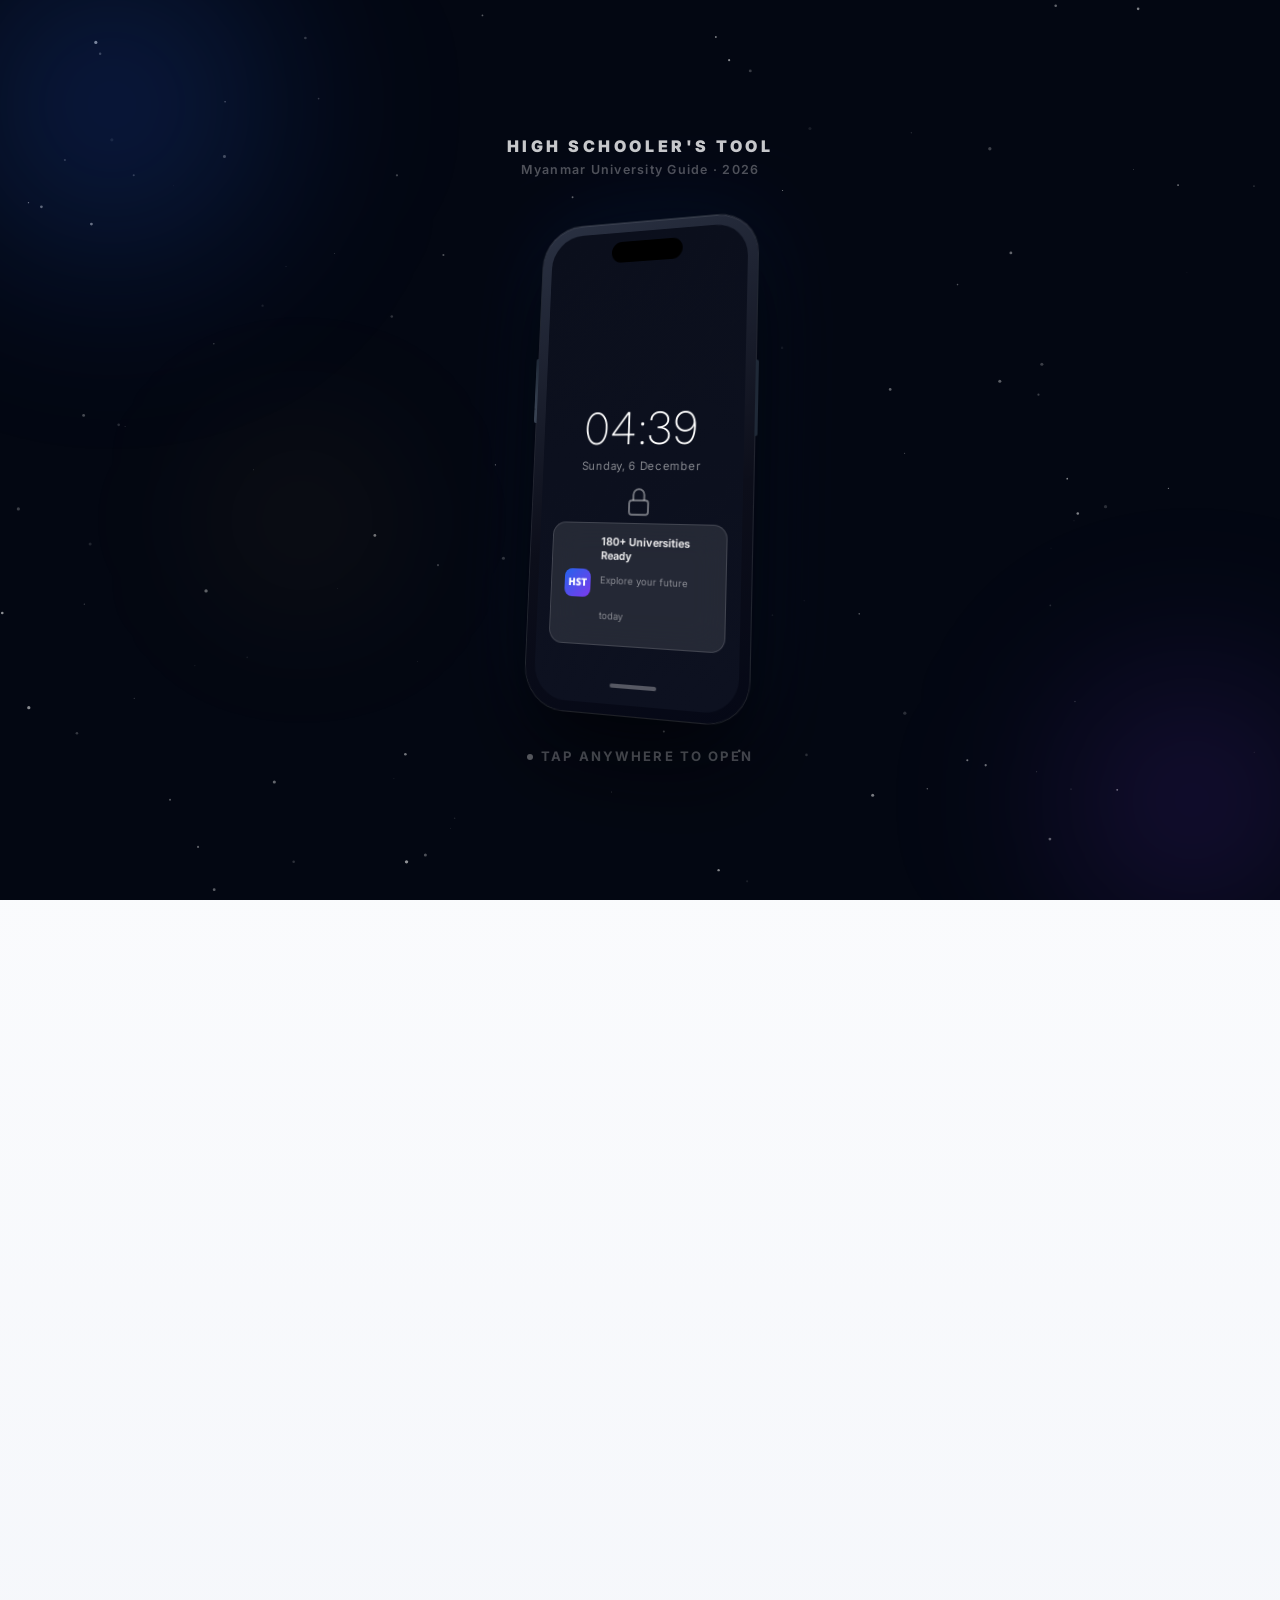
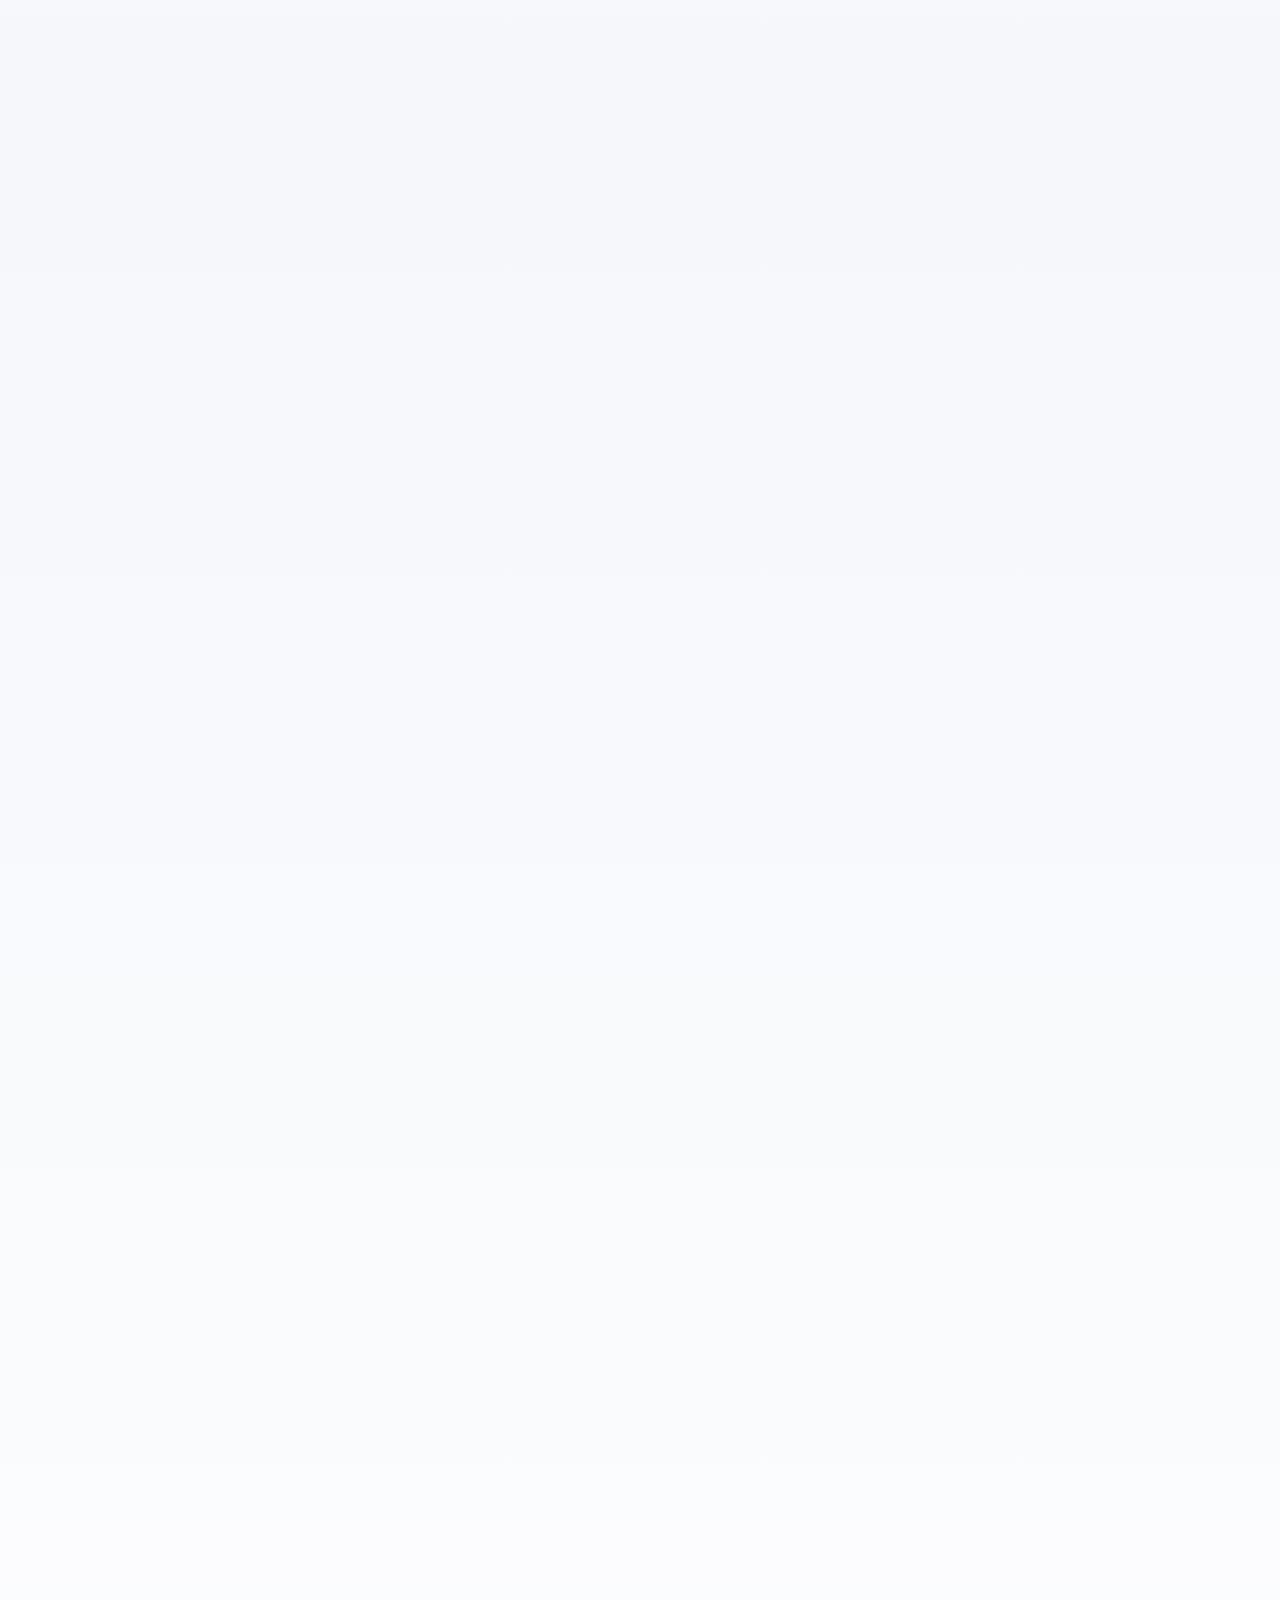
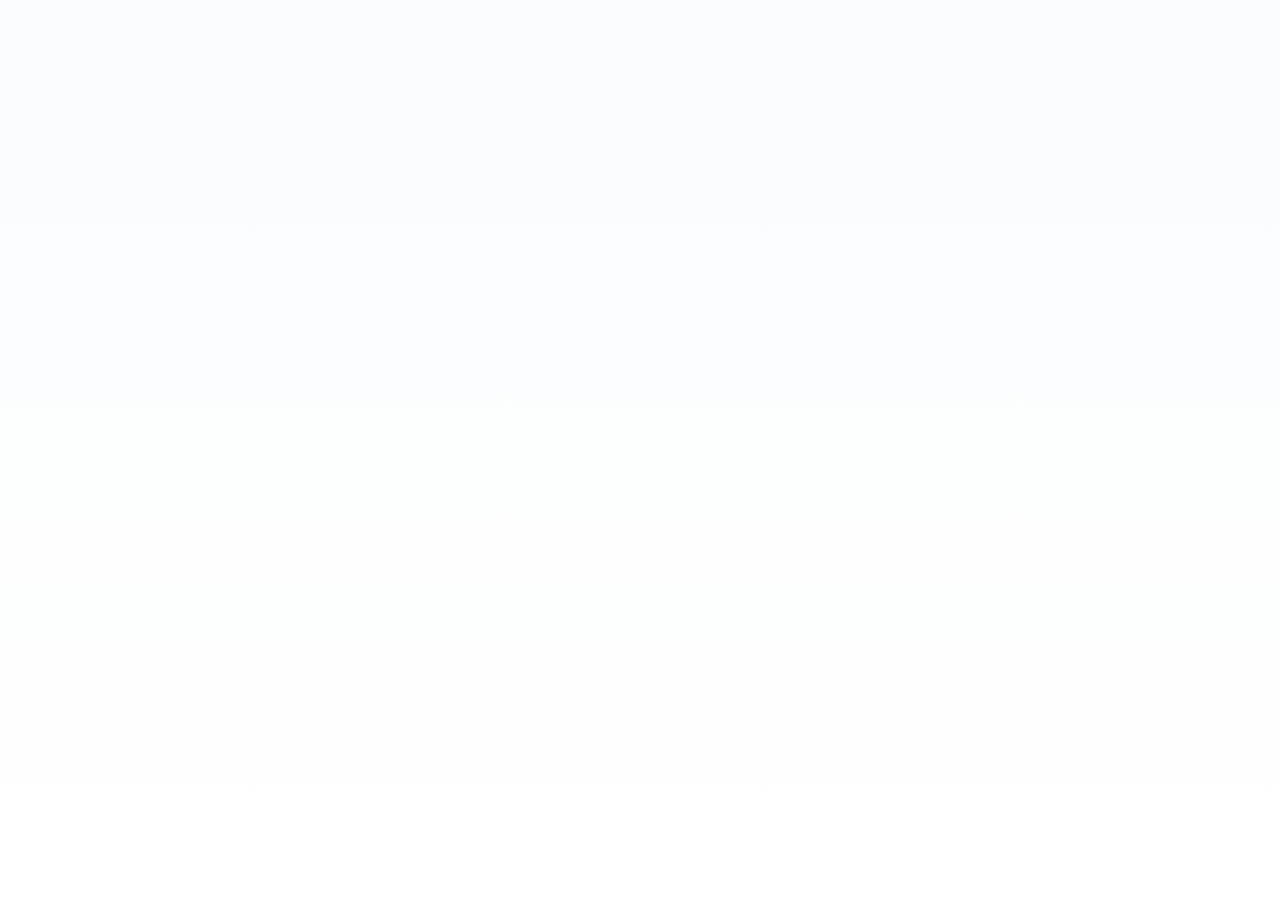
==== commit 4888bb87: "ios" ====
--- a/index.html
+++ b/index.html
@@ -58,7 +58,18 @@
       /* safe area on notched phones */
       padding-top: env(safe-area-inset-top);
       padding-bottom: env(safe-area-inset-bottom);
-    }
+      /* iOS: dynamic viewport + reliable taps */
+      height: 100vh;
+      height: 100dvh;
+      -webkit-tap-highlight-color: transparent;
+      touch-action: manipulation;
+    }
+    /* iOS: ensure inner content never swallows the tap */
+    #intro-overlay > *,
+    #intro-overlay .intro-phone-scene,
+    #intro-overlay .intro-phone-pivot,
+    #intro-overlay .intro-phone,
+    #intro-overlay .intro-phone-screen { pointer-events: none; }
     #intro-overlay.fade-out { opacity: 0; pointer-events: none; }
 
     /* Particle canvas fills the overlay */
@@ -1038,6 +1049,7 @@
   /* ═══════════════════════════════════════════════
      GYROSCOPE / POINTER TILT on intro phone
   ═══════════════════════════════════════════════ */
+  const overlay = document.getElementById('intro-overlay');
   const pivot = document.getElementById('intro-pivot');
   let gyroActive = false;
 
@@ -1157,7 +1169,6 @@
     if (triggered) return;
     triggered = true;
 
-    const overlay   = document.getElementById('intro-overlay');
     const pivotEl   = document.getElementById('intro-pivot');
     const phoneEl   = document.getElementById('intro-phone');
     const screen    = document.getElementById('intro-screen');
@@ -1217,15 +1228,19 @@
     }, 2000);
   }
 
-  const overlay = document.getElementById('intro-overlay');
-  overlay.addEventListener('click', runIntro);
+  /* Single guarded handler — pointerup fires reliably on iOS, Android, and desktop
+     with no double-fire and no preventDefault fighting other listeners. */
+  let introTriggered = false;
+  function triggerIntro() {
+    if (introTriggered) return;
+    introTriggered = true;
+    runIntro();
+  }
+  overlay.addEventListener('pointerup', triggerIntro);
+  overlay.addEventListener('click', triggerIntro);     /* fallback for very old Safari */
   overlay.addEventListener('keydown', function(e) {
-    if (e.key === 'Enter' || e.key === ' ') runIntro();
+    if (e.key === 'Enter' || e.key === ' ') triggerIntro();
   });
-  overlay.addEventListener('touchstart', function(e) {
-    e.preventDefault();
-    runIntro();
-  }, { passive: false });
 
   /* ═══════════════════════════════════════════════
      NAVIGATION — Enter HST Home buttons
